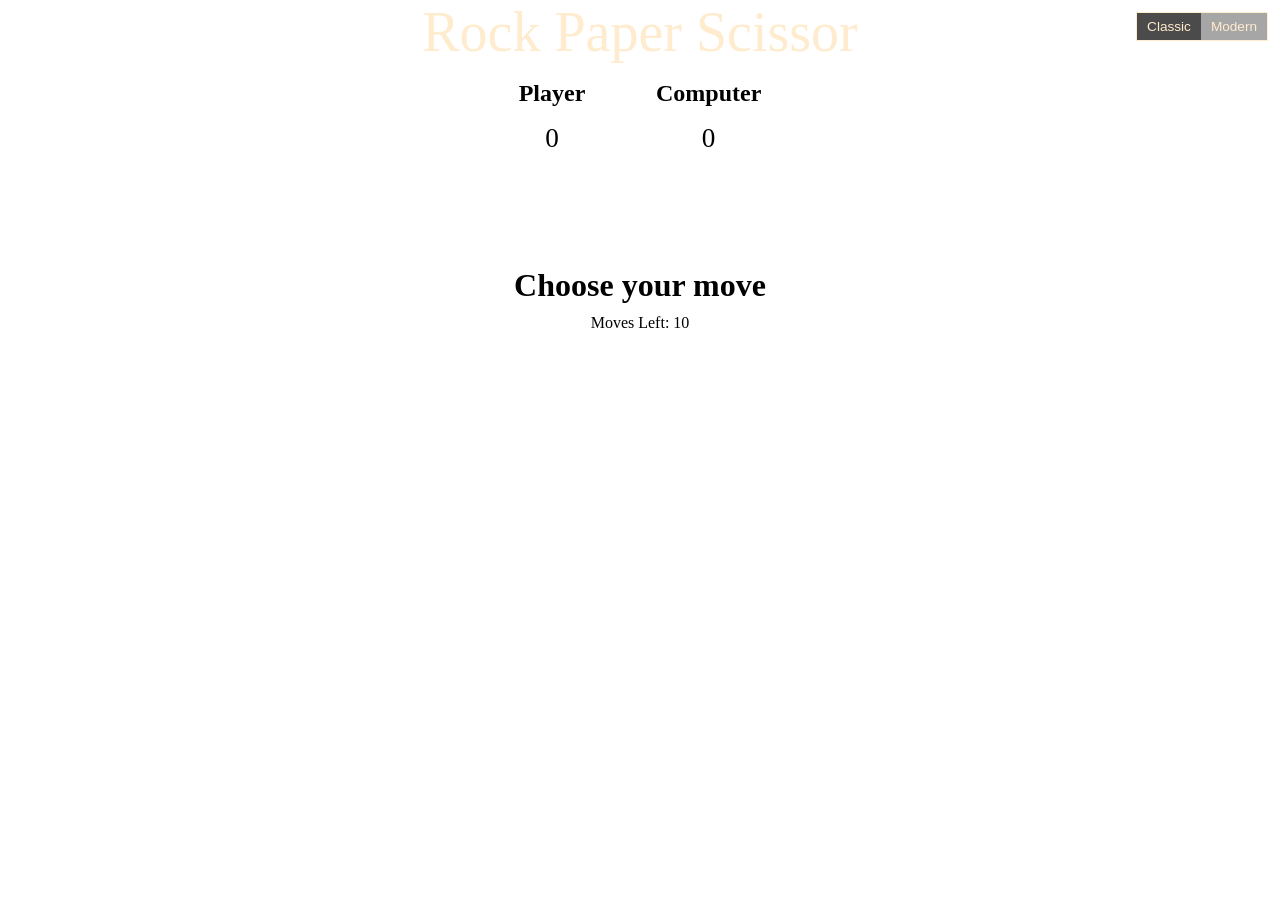
==== classic.html @ 02b33745 "Add a modern game beside the classic site and publish it at the renamed GitHub Pages URL. Co-authore" ====
<!DOCTYPE html>
<html lang="en">
<head>
	<meta charset="UTF-8">
	<meta name="viewport" content="width=device-width, initial-scale=1.0">
	<meta name="description" content="Classic Rock Paper Scissor — the original version of this game.">
	<title>Rock Paper Scissor</title>
	<link rel="icon" href="assets/favicon.ico" sizes="any">
	<link rel="icon" href="assets/favicon.svg" type="image/svg+xml">
	<link rel="apple-touch-icon" href="assets/apple-touch-icon.png">
	<link rel="stylesheet" href="rps.css">
</head>
<body>
	<nav class="version-switch" aria-label="Site version">
		<a class="is-active" href="classic.html" aria-current="page">Classic</a>
		<a href="index.html">Modern</a>
	</nav>

	<section class="game">
		<div class="title">Rock Paper Scissor</div>
		<div class="score">
			<div class="playerScore">
				<h2>Player</h2>
				<p class="p-count count">0</p>
			</div>
			<div class="computerScore">
				<h2>Computer</h2>
				<p class="c-count count">0</p>
			</div>
		</div>

		<div class="move">Choose your move</div>
		<div class="movesleft">Moves Left: 10 </div>
		<br><br><br><br>

		<div class="options">
			<button class="rock" type="button" data-choice="rock" aria-label="Rock">Rock</button>
			<button class="paper" type="button" data-choice="paper" aria-label="Paper">Paper</button>
			<button class="scissor" type="button" data-choice="scissors" aria-label="Scissors">Scissors</button>
		</div>

		<div class="result"></div>
		<button class="reload" type="button" aria-label="Restart"></button>
	</section>

	<script src="dom.js"></script>
	<script src="rps.js"></script>
</body>
</html>
---- rps.css ----
* {
	padding: 0;
	margin: 0;
	box-sizing: border-box;
	color: #000;
}

.game {
	display: flex;
	flex-direction: column;
	align-items: center;
	justify-content: center;
	width: 100vw;
	height: 100vh;
	background-image: url("rock-paper-scissor-ft.jpeg");
	background-size: 100%;
}

.title {
	position: absolute;
	top: 0;
	z-index: 2;
	color: blanchedalmond;
	font-size: 3.5rem;
}

.score {
	display: flex;
	position: absolute;
	top: 80px;
	z-index: 1;
	width: 30vw;
	justify-content: space-evenly;
}

.p-count,
.c-count {
	margin-top: 1rem;
	font-size: 1.7rem;
	text-align: center;
}

.options {
	display: flex;
	width: 110vw;
	justify-content: space-evenly;
}

.rock,
.paper,
.scissor {
	width: 200px;
	height: 300px;
	padding: 0;
	font-size: 0;
	background: transparent;
	border: none;
	cursor: pointer;
}

.rock {
	clip-path: polygon(18% 32%, 8% 48%, 12% 70%, 30% 86%, 58% 90%, 82% 76%, 90% 52%, 80% 30%, 58% 18%, 34% 20%);
}

.paper {
	clip-path: polygon(28% 22%, 55% 12%, 82% 22%, 94% 48%, 84% 76%, 58% 90%, 28% 82%, 10% 58%, 14% 34%);
}

.scissor {
	clip-path: polygon(46% 4%, 53% 4%, 54% 36%, 62% 6%, 70% 8%, 58% 42%, 84% 58%, 88% 72%, 78% 84%, 68% 84%, 62% 70%, 52% 54%, 42% 70%, 36% 84%, 26% 84%, 16% 72%, 20% 58%, 44% 42%, 32% 8%, 40% 6%, 48% 36%);
}

.move {
	position: relative;
	top: 40px;
	font-size: 2rem;
	font-weight: bold;
}

.movesleft {
	position: relative;
	top: 50px;
}

.reload {
	display: none;
	margin-top: 2rem;
	padding: 1rem;
	background: #e40099;
	border: none;
	border-radius: 10px;
	outline: none;
	cursor: pointer;
}

.result {
	margin-top: 20px;
	font-size: 1.2rem;
}

.version-switch {
	position: fixed;
	top: 12px;
	right: 12px;
	z-index: 20;
	display: flex;
	overflow: hidden;
	border: 1px solid blanchedalmond;
	background: rgb(0 0 0 / 35%);
}

.version-switch a {
	padding: 6px 10px;
	color: blanchedalmond;
	font-family: sans-serif;
	font-size: 0.85rem;
	text-decoration: none;
}

.version-switch a.is-active {
	background: rgb(0 0 0 / 55%);
}

@media (width <= 612px) {
	.title {
		text-align: center;
	}

	.score {
		position: absolute;
		top: 200px;
		width: 100vw;
	}

	.options {
		width: 100vw;
	}
}
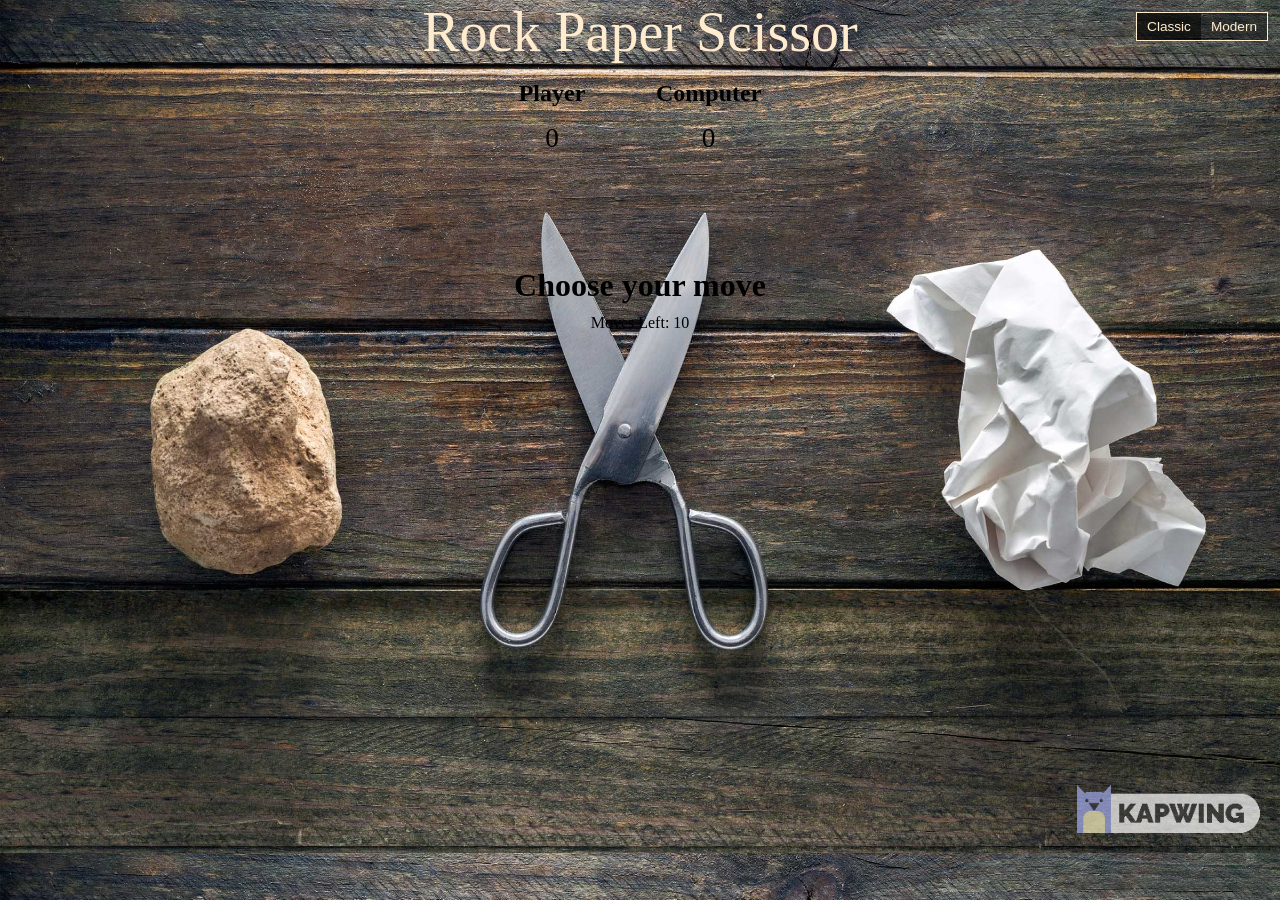
==== commit 085b0989: "Move styles and scripts into folders and make the modern game work on phones. The Pages workflow fol" ====
--- a/classic.html
+++ b/classic.html
@@ -3,12 +3,13 @@
 <head>
 	<meta charset="UTF-8">
 	<meta name="viewport" content="width=device-width, initial-scale=1.0">
-	<meta name="description" content="Classic Rock Paper Scissor — the original version of this game.">
+	<meta name="description" content="Classic Rock Paper Scissor - the original version of this game.">
 	<title>Rock Paper Scissor</title>
-	<link rel="icon" href="assets/favicon.ico" sizes="any">
 	<link rel="icon" href="assets/favicon.svg" type="image/svg+xml">
+	<link rel="icon" href="assets/favicon-32.png" type="image/png" sizes="32x32">
+	<link rel="icon" href="favicon.ico" sizes="48x48">
 	<link rel="apple-touch-icon" href="assets/apple-touch-icon.png">
-	<link rel="stylesheet" href="rps.css">
+	<link rel="stylesheet" href="css/classic.css">
 </head>
 <body>
 	<nav class="version-switch" aria-label="Site version">
@@ -43,7 +44,7 @@
 		<button class="reload" type="button" aria-label="Restart"></button>
 	</section>
 
-	<script src="dom.js"></script>
-	<script src="rps.js"></script>
+	<script src="js/dom.js"></script>
+	<script src="js/classic.js"></script>
 </body>
 </html>
--- a/css/classic.css
+++ b/css/classic.css
@@ -0,0 +1,138 @@
+* {
+	padding: 0;
+	margin: 0;
+	box-sizing: border-box;
+	color: #000;
+}
+
+.game {
+	display: flex;
+	flex-direction: column;
+	align-items: center;
+	justify-content: center;
+	width: 100vw;
+	height: 100vh;
+	background-image: url("../assets/rock-paper-scissor-ft.jpeg");
+	background-size: 100%;
+}
+
+.title {
+	position: absolute;
+	top: 0;
+	z-index: 2;
+	color: blanchedalmond;
+	font-size: 3.5rem;
+}
+
+.score {
+	display: flex;
+	position: absolute;
+	top: 80px;
+	z-index: 1;
+	width: 30vw;
+	justify-content: space-evenly;
+}
+
+.p-count,
+.c-count {
+	margin-top: 1rem;
+	font-size: 1.7rem;
+	text-align: center;
+}
+
+.options {
+	display: flex;
+	width: 110vw;
+	justify-content: space-evenly;
+}
+
+.rock,
+.paper,
+.scissor {
+	width: 200px;
+	height: 300px;
+	padding: 0;
+	font-size: 0;
+	background: transparent;
+	border: none;
+	cursor: pointer;
+}
+
+.rock {
+	clip-path: polygon(18% 32%, 8% 48%, 12% 70%, 30% 86%, 58% 90%, 82% 76%, 90% 52%, 80% 30%, 58% 18%, 34% 20%);
+}
+
+.paper {
+	clip-path: polygon(28% 22%, 55% 12%, 82% 22%, 94% 48%, 84% 76%, 58% 90%, 28% 82%, 10% 58%, 14% 34%);
+}
+
+.scissor {
+	clip-path: polygon(46% 4%, 53% 4%, 54% 36%, 62% 6%, 70% 8%, 58% 42%, 84% 58%, 88% 72%, 78% 84%, 68% 84%, 62% 70%, 52% 54%, 42% 70%, 36% 84%, 26% 84%, 16% 72%, 20% 58%, 44% 42%, 32% 8%, 40% 6%, 48% 36%);
+}
+
+.move {
+	position: relative;
+	top: 40px;
+	font-size: 2rem;
+	font-weight: bold;
+}
+
+.movesleft {
+	position: relative;
+	top: 50px;
+}
+
+.reload {
+	display: none;
+	margin-top: 2rem;
+	padding: 1rem;
+	background: #e40099;
+	border: none;
+	border-radius: 10px;
+	outline: none;
+	cursor: pointer;
+}
+
+.result {
+	margin-top: 20px;
+	font-size: 1.2rem;
+}
+
+.version-switch {
+	position: fixed;
+	top: 12px;
+	right: 12px;
+	z-index: 20;
+	display: flex;
+	overflow: hidden;
+	border: 1px solid blanchedalmond;
+	background: rgb(0 0 0 / 35%);
+}
+
+.version-switch a {
+	padding: 6px 10px;
+	color: blanchedalmond;
+	font-family: sans-serif;
+	font-size: 0.85rem;
+	text-decoration: none;
+}
+
+.version-switch a.is-active {
+	background: rgb(0 0 0 / 55%);
+}
+
+@media (width <= 612px) {
+	.title {
+		text-align: center;
+	}
+
+	.score {
+		position: absolute;
+		top: 200px;
+		width: 100vw;
+	}
+
+	.options {
+		width: 100vw;
+	}
+}
